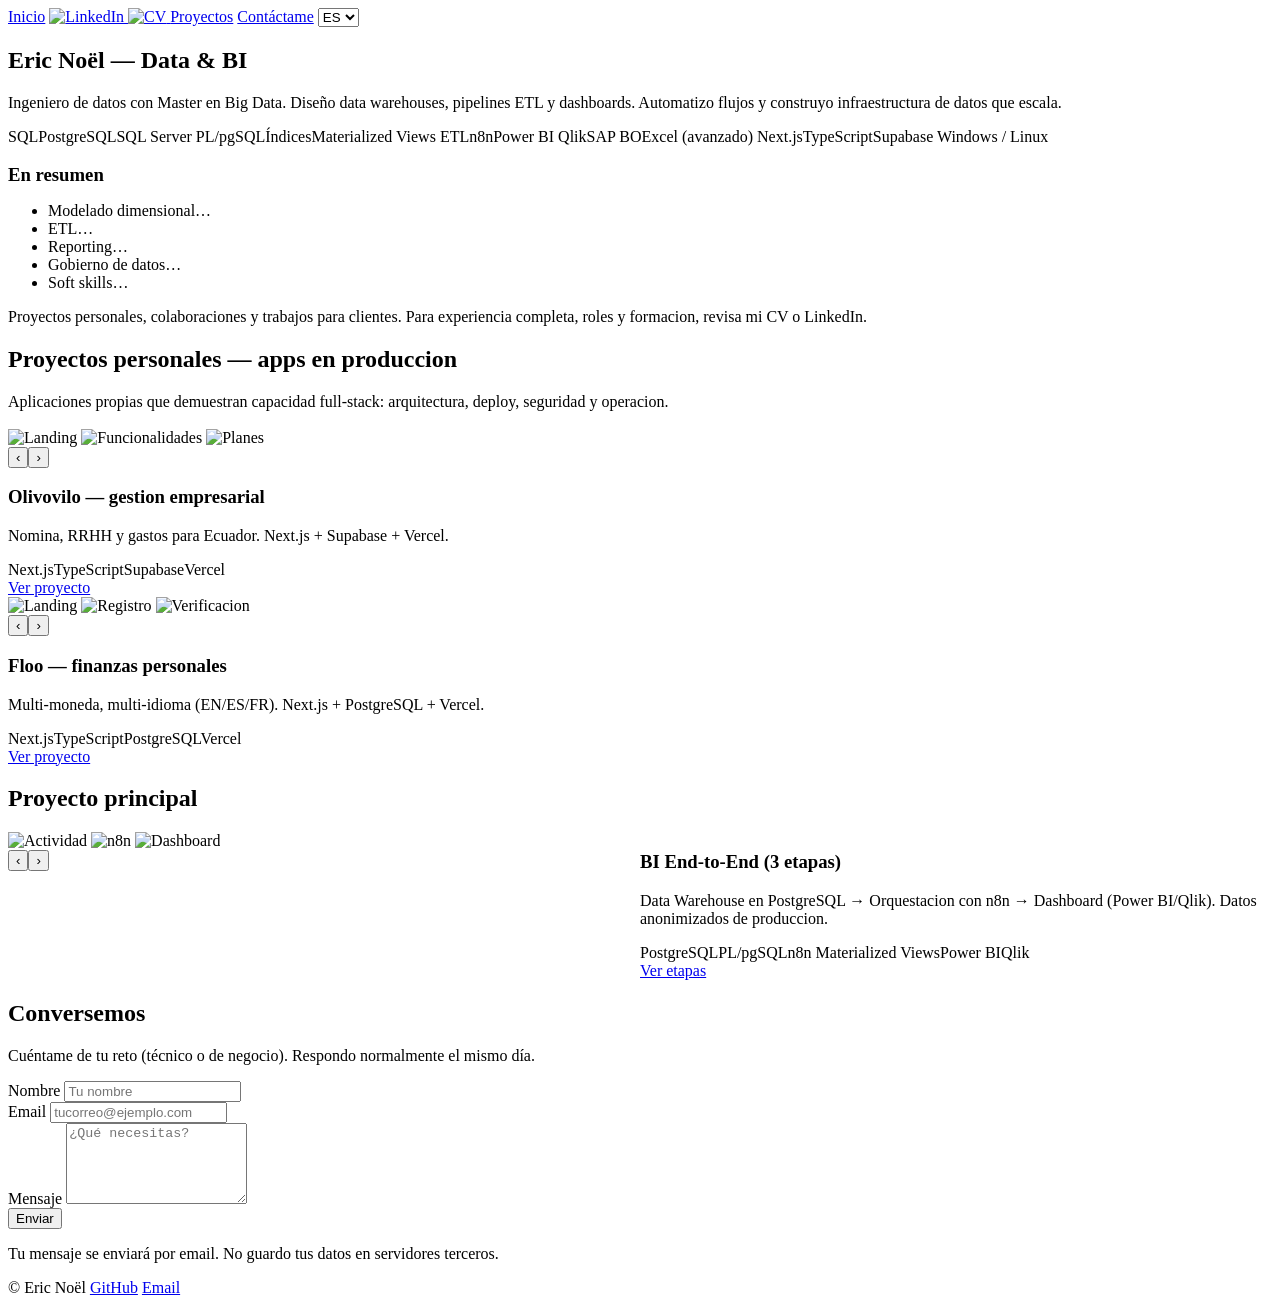
==== docs/index.html @ 12d29b4e "style: centrar navegacion del header en todas las paginas" ====
<!doctype html>
<html lang="es">
<head>
  <meta charset="utf-8" />
  <meta name="viewport" content="width=device-width, initial-scale=1" />
  <title>Portafolio — Eric Noël</title>
  <link rel="stylesheet" href="/portafolio-bi/assets/style.css" />
  <script defer src="/portafolio-bi/assets/app.js"></script>
</head>
<body data-page="home">
<header class="site-header">
  <div class="container header">
    <nav class="header-right nav">
      <a class="brand" href="/portafolio-bi/" data-i18n="brand">Inicio</a>
      <a class="icon-btn" href="https://www.linkedin.com/in/eric-no%C3%ABl-1ab60416a/" target="_blank" aria-label="LinkedIn" title="LinkedIn">
        <img src="/portafolio-bi/assets/icons/linkedin.png" alt="LinkedIn" />
      </a>
      <a class="icon-btn" href="https://drive.google.com/drive/folders/1m9ZEI6ZMaWivZS0kR5SY_bu6aTX4Y3aA?usp=sharing" target="_blank" aria-label="CV" title="CV">
        <img src="/portafolio-bi/assets/icons/cv.png" alt="CV" />
      </a>
      <a href="#proyectos" data-i18n="nav.projects">Proyectos</a>
      <a class="btn" href="#contacto" data-i18n="nav.contact">Contáctame</a>
      <select id="lang" aria-label="Idioma">
        <option value="es">ES</option><option value="en">EN</option><option value="fr">FR</option>
      </select>
    </nav>
  </div>
</header>

<section class="hero">
  <div class="container">
    <h1 data-i18n="hero.title">Eric Noël — Data & BI</h1>
    <p class="lead" data-i18n="hero.lead">Ingeniero de datos con Master en Big Data. Diseño data warehouses, pipelines ETL y dashboards. Automatizo flujos y construyo infraestructura de datos que escala.</p>

    <div class="chips">
      <span class="chip">SQL</span><span class="chip">PostgreSQL</span><span class="chip">SQL Server</span>
      <span class="chip">PL/pgSQL</span><span class="chip">Índices</span><span class="chip">Materialized Views</span>
      <span class="chip">ETL</span><span class="chip">n8n</span><span class="chip">Power BI</span>
      <span class="chip">Qlik</span><span class="chip">SAP BO</span><span class="chip">Excel (avanzado)</span>
      <span class="chip">Next.js</span><span class="chip">TypeScript</span><span class="chip">Supabase</span>
      <span class="chip">Windows / Linux</span>
    </div>

    <h3 style="margin:18px 0 6px" data-i18n="hero.quick.title">En resumen</h3>
    <ul class="bullets" data-i18n-html="hero.quick.list">
      <li data-i18n="hero.quick.1">Modelado dimensional…</li>
      <li data-i18n="hero.quick.2">ETL…</li>
      <li data-i18n="hero.quick.3">Reporting…</li>
      <li data-i18n="hero.quick.4">Gobierno de datos…</li>
      <li data-i18n="hero.quick.5">Soft skills…</li>
    </ul>

    <p class="subtle" data-i18n="hero.note">Proyectos personales, colaboraciones y trabajos para clientes. Para experiencia completa, roles y formacion, revisa mi CV o LinkedIn.</p>
  </div>
</section>

<!-- PROYECTOS PERSONALES -->
<section id="proyectos" class="section container">
  <h2 data-i18n="projects.personal">Proyectos personales — apps en produccion</h2>
  <p class="subtle" style="margin-bottom:18px" data-i18n="projects.personal.note">Aplicaciones propias que demuestran capacidad full-stack: arquitectura, deploy, seguridad y operacion.</p>
  <div class="grid cards" style="grid-template-columns:repeat(2,1fr)">
    <!-- Olivovilo -->
    <article class="card">
      <div class="card-media">
        <div class="carousel" data-autoplay="true">
          <div class="slides">
            <img src="/portafolio-bi/apps/servicios/img/landing.png" alt="Landing">
            <img src="/portafolio-bi/apps/servicios/img/features.png" alt="Funcionalidades">
            <img src="/portafolio-bi/apps/servicios/img/pricing.png" alt="Planes">
          </div>
          <button class="prev">&#8249;</button><button class="next">&#8250;</button>
        </div>
      </div>
      <div class="card-body">
        <h3 data-i18n="card.servicios.title">Olivovilo — gestion empresarial</h3>
        <p data-i18n="card.servicios.desc">Nomina, RRHH y gastos para Ecuador. Next.js + Supabase + Vercel.</p>
        <div class="tags"><span>Next.js</span><span>TypeScript</span><span>Supabase</span><span>Vercel</span></div>
        <a class="btn" href="/portafolio-bi/apps/servicios/" data-i18n="card.servicios.cta">Ver proyecto</a>
      </div>
    </article>

    <!-- Floo -->
    <article class="card">
      <div class="card-media">
        <div class="carousel" data-autoplay="true">
          <div class="slides">
            <img src="/portafolio-bi/apps/finanzas/img/login.png" alt="Landing">
            <img src="/portafolio-bi/apps/finanzas/img/register.png" alt="Registro">
            <img src="/portafolio-bi/apps/finanzas/img/verify.png" alt="Verificacion">
          </div>
          <button class="prev">&#8249;</button><button class="next">&#8250;</button>
        </div>
      </div>
      <div class="card-body">
        <h3 data-i18n="card.finanzas.title">Floo — finanzas personales</h3>
        <p data-i18n="card.finanzas.desc">Multi-moneda, multi-idioma (EN/ES/FR). Next.js + PostgreSQL + Vercel.</p>
        <div class="tags"><span>Next.js</span><span>TypeScript</span><span>PostgreSQL</span><span>Vercel</span></div>
        <a class="btn" href="/portafolio-bi/apps/finanzas/" data-i18n="card.finanzas.cta">Ver proyecto</a>
      </div>
    </article>
  </div>
</section>

<!-- PROYECTO PRINCIPAL -->
<section class="section container">
  <h2 data-i18n="projects.title">Proyecto principal</h2>
  <div class="grid cards" style="grid-template-columns:1fr">
    <article class="card" style="display:grid;grid-template-columns:1fr 1fr;gap:0">
      <div class="card-media">
        <div class="carousel" data-autoplay="true">
          <div class="slides">
            <img src="/portafolio-bi/bi/img/06_pgadmin_activity.png" alt="Actividad">
            <img src="/portafolio-bi/bi/img/01_n8n_flow.png" alt="n8n">
            <img src="/portafolio-bi/bi/img/kpi_principal.png" alt="Dashboard">
          </div>
          <button class="prev">‹</button><button class="next">›</button>
        </div>
      </div>
      <div class="card-body">
        <h3 data-i18n="card.bi.title">BI End-to-End (3 etapas)</h3>
        <p data-i18n="card.bi.desc">Data Warehouse en PostgreSQL → Orquestacion con n8n → Dashboard (Power BI/Qlik). Datos anonimizados de produccion.</p>
        <div class="tags">
          <span>PostgreSQL</span><span>PL/pgSQL</span><span>n8n</span>
          <span>Materialized Views</span><span>Power BI</span><span>Qlik</span>
        </div>
        <a class="btn" href="/portafolio-bi/bi/" data-i18n="card.bi.cta">Ver etapas</a>
      </div>
    </article>
  </div>
</section>

<!-- CTA CONTACTO -->
<section id="contacto" class="section container">
  <h2 data-i18n="contact.title">Conversemos</h2>
  <p class="lead" data-i18n="contact.lead">Cuéntame de tu reto (técnico o de negocio). Respondo normalmente el mismo día.</p>
  <form id="contactForm" class="form">
    <div class="form-row">
      <label data-i18n="contact.name">Nombre</label>
      <input type="text" name="name" required placeholder="Tu nombre">
    </div>
    <div class="form-row">
      <label data-i18n="contact.email">Email</label>
      <input type="email" name="email" required placeholder="tucorreo@ejemplo.com">
    </div>
    <div class="form-row">
      <label data-i18n="contact.message">Mensaje</label>
      <textarea name="message" rows="5" required placeholder="¿Qué necesitas?"></textarea>
    </div>
    <div class="form-actions">
      <button class="btn" type="submit" data-i18n="contact.send">Enviar</button>
      <span id="formMsg" class="notice"></span>
    </div>
  </form>
  <p class="subtle" data-i18n="contact.privacy">Tu mensaje se enviará por email. No guardo tus datos en servidores terceros.</p>
</section>

<footer class="site-footer">
  <div class="container">
    <span>© <span id="y"></span> Eric Noël</span>
    <a href="https://github.com/enoelromo/portafolio-bi">GitHub</a>
    <a href="mailto:enoelromo@gmail.com">Email</a>
  </div>
</footer>
</body>
</html>
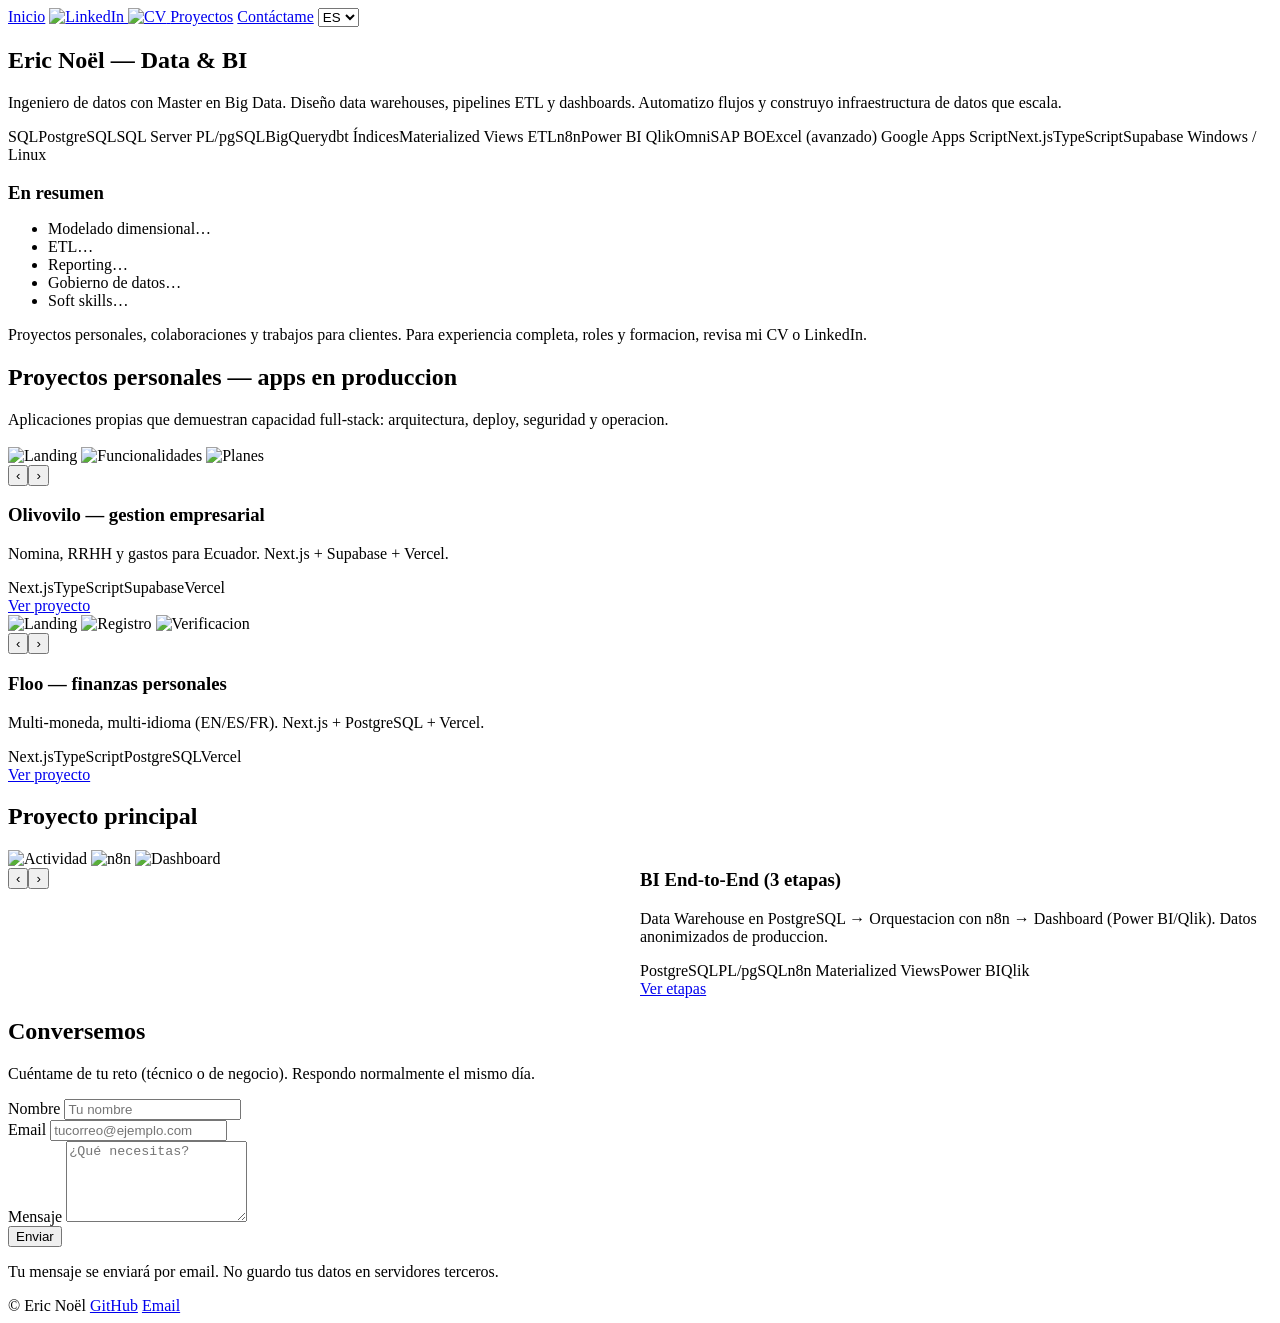
==== commit 4b6375cc: "feat: agregar BigQuery, dbt, Omni y Google Apps Script a chips del hero" ====
--- a/docs/index.html
+++ b/docs/index.html
@@ -34,10 +34,11 @@
 
     <div class="chips">
       <span class="chip">SQL</span><span class="chip">PostgreSQL</span><span class="chip">SQL Server</span>
-      <span class="chip">PL/pgSQL</span><span class="chip">Índices</span><span class="chip">Materialized Views</span>
+      <span class="chip">PL/pgSQL</span><span class="chip">BigQuery</span><span class="chip">dbt</span>
+      <span class="chip">Índices</span><span class="chip">Materialized Views</span>
       <span class="chip">ETL</span><span class="chip">n8n</span><span class="chip">Power BI</span>
-      <span class="chip">Qlik</span><span class="chip">SAP BO</span><span class="chip">Excel (avanzado)</span>
-      <span class="chip">Next.js</span><span class="chip">TypeScript</span><span class="chip">Supabase</span>
+      <span class="chip">Qlik</span><span class="chip">Omni</span><span class="chip">SAP BO</span><span class="chip">Excel (avanzado)</span>
+      <span class="chip">Google Apps Script</span><span class="chip">Next.js</span><span class="chip">TypeScript</span><span class="chip">Supabase</span>
       <span class="chip">Windows / Linux</span>
     </div>
 
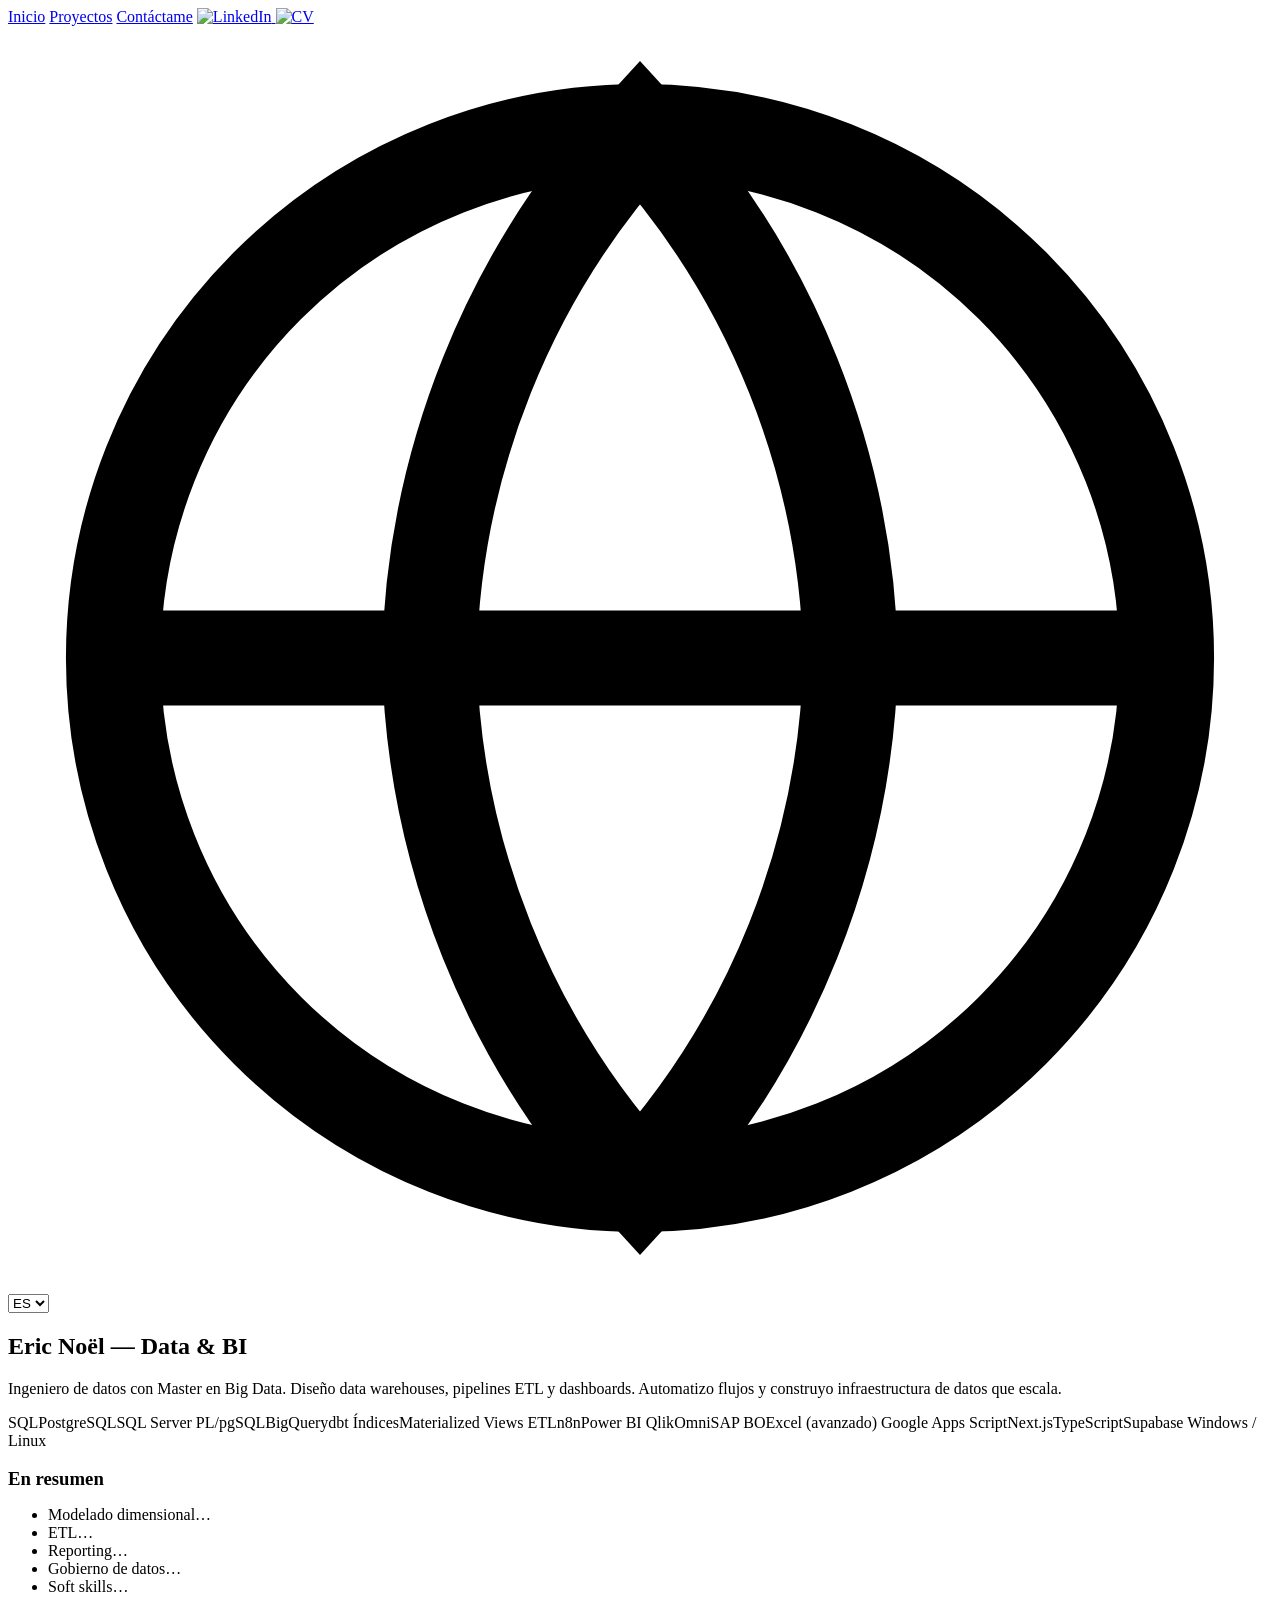
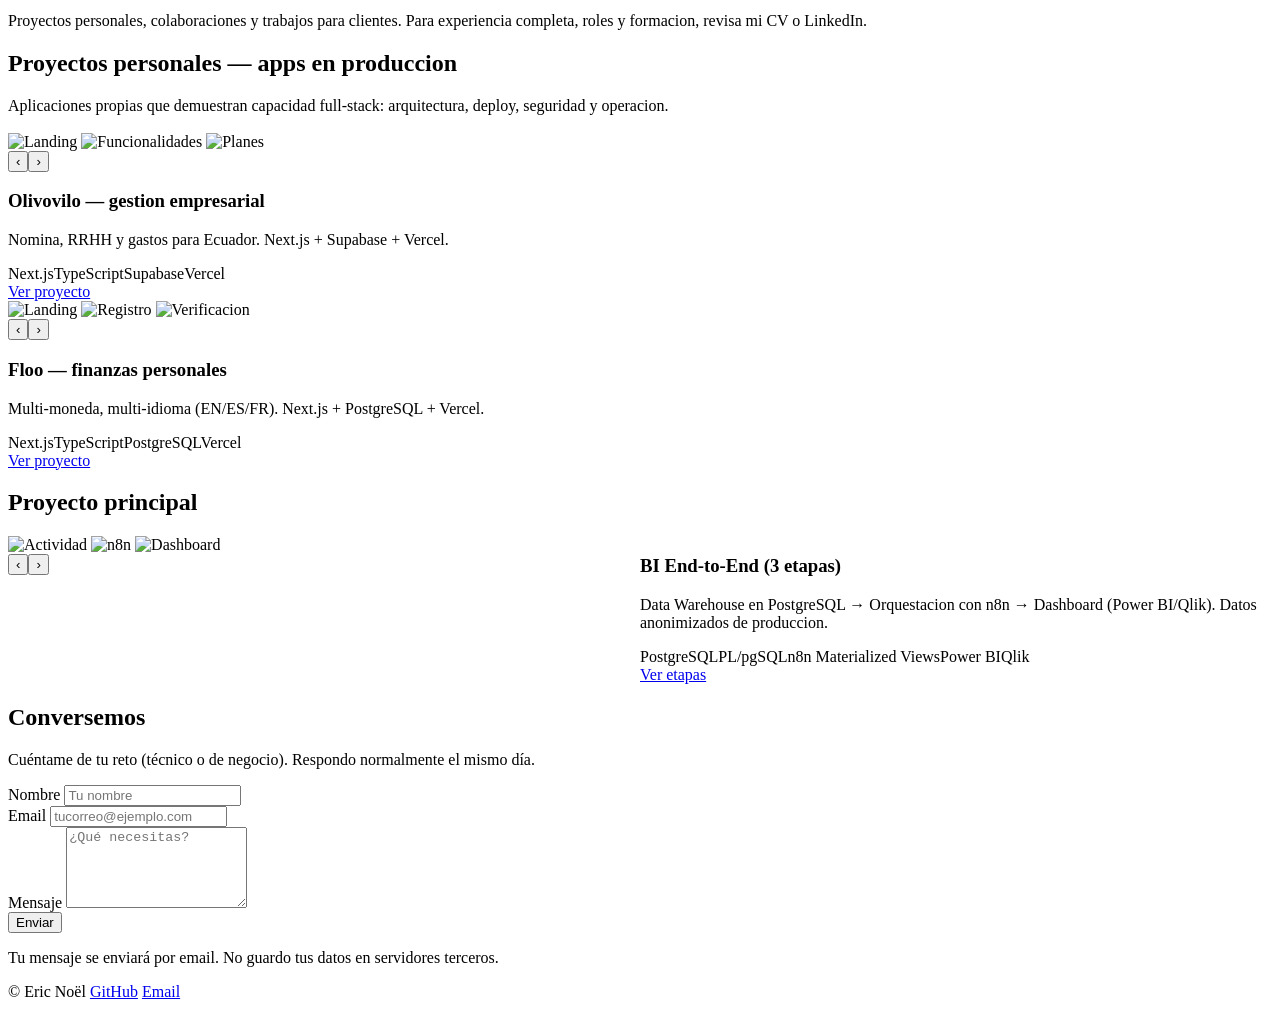
==== commit afbd7608: "style: rediseñar header - reordenar nav, uniformar links, agregar icono globo al idioma" ====
--- a/docs/index.html
+++ b/docs/index.html
@@ -11,18 +11,22 @@
 <header class="site-header">
   <div class="container header">
     <nav class="header-right nav">
-      <a class="brand" href="/portafolio-bi/" data-i18n="brand">Inicio</a>
+      <a class="nav-link brand" href="/portafolio-bi/" data-i18n="brand">Inicio</a>
+      <a class="nav-link" href="#proyectos" data-i18n="nav.projects">Proyectos</a>
+      <a class="nav-link" href="#contacto" data-i18n="nav.contact">Contáctame</a>
+      <span class="nav-sep"></span>
       <a class="icon-btn" href="https://www.linkedin.com/in/eric-no%C3%ABl-1ab60416a/" target="_blank" aria-label="LinkedIn" title="LinkedIn">
         <img src="/portafolio-bi/assets/icons/linkedin.png" alt="LinkedIn" />
       </a>
       <a class="icon-btn" href="https://drive.google.com/drive/folders/1m9ZEI6ZMaWivZS0kR5SY_bu6aTX4Y3aA?usp=sharing" target="_blank" aria-label="CV" title="CV">
         <img src="/portafolio-bi/assets/icons/cv.png" alt="CV" />
       </a>
-      <a href="#proyectos" data-i18n="nav.projects">Proyectos</a>
-      <a class="btn" href="#contacto" data-i18n="nav.contact">Contáctame</a>
-      <select id="lang" aria-label="Idioma">
-        <option value="es">ES</option><option value="en">EN</option><option value="fr">FR</option>
-      </select>
+      <div class="lang-wrap">
+        <svg class="lang-icon" viewBox="0 0 24 24" fill="none" stroke="currentColor" stroke-width="1.8"><circle cx="12" cy="12" r="10"/><path d="M2 12h20M12 2a15.3 15.3 0 0 1 4 10 15.3 15.3 0 0 1-4 10 15.3 15.3 0 0 1-4-10A15.3 15.3 0 0 1 12 2z"/></svg>
+        <select id="lang" aria-label="Idioma">
+          <option value="es">ES</option><option value="en">EN</option><option value="fr">FR</option>
+        </select>
+      </div>
     </nav>
   </div>
 </header>
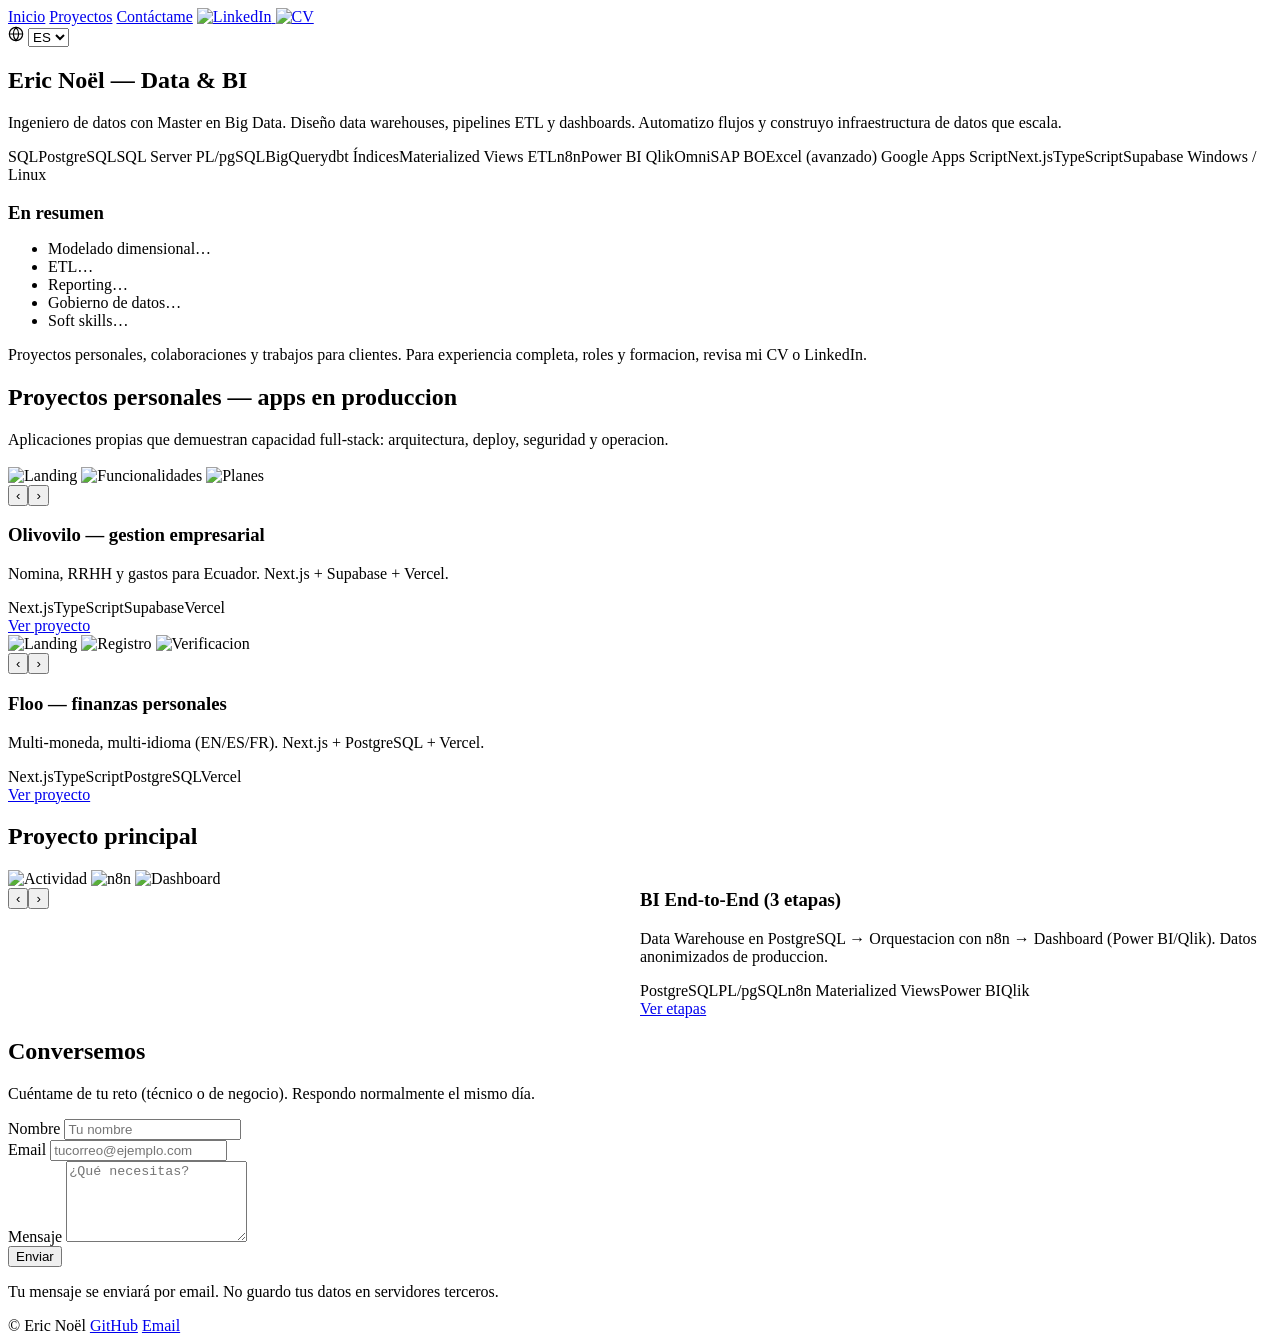
==== commit 93a86071: "fix: forzar tamaño 16x16 en SVG del icono de globo" ====
--- a/docs/index.html
+++ b/docs/index.html
@@ -22,7 +22,7 @@
         <img src="/portafolio-bi/assets/icons/cv.png" alt="CV" />
       </a>
       <div class="lang-wrap">
-        <svg class="lang-icon" viewBox="0 0 24 24" fill="none" stroke="currentColor" stroke-width="1.8"><circle cx="12" cy="12" r="10"/><path d="M2 12h20M12 2a15.3 15.3 0 0 1 4 10 15.3 15.3 0 0 1-4 10 15.3 15.3 0 0 1-4-10A15.3 15.3 0 0 1 12 2z"/></svg>
+        <svg class="lang-icon" width="16" height="16" viewBox="0 0 24 24" fill="none" stroke="currentColor" stroke-width="1.8"><circle cx="12" cy="12" r="10"/><path d="M2 12h20M12 2a15.3 15.3 0 0 1 4 10 15.3 15.3 0 0 1-4 10 15.3 15.3 0 0 1-4-10A15.3 15.3 0 0 1 12 2z"/></svg>
         <select id="lang" aria-label="Idioma">
           <option value="es">ES</option><option value="en">EN</option><option value="fr">FR</option>
         </select>
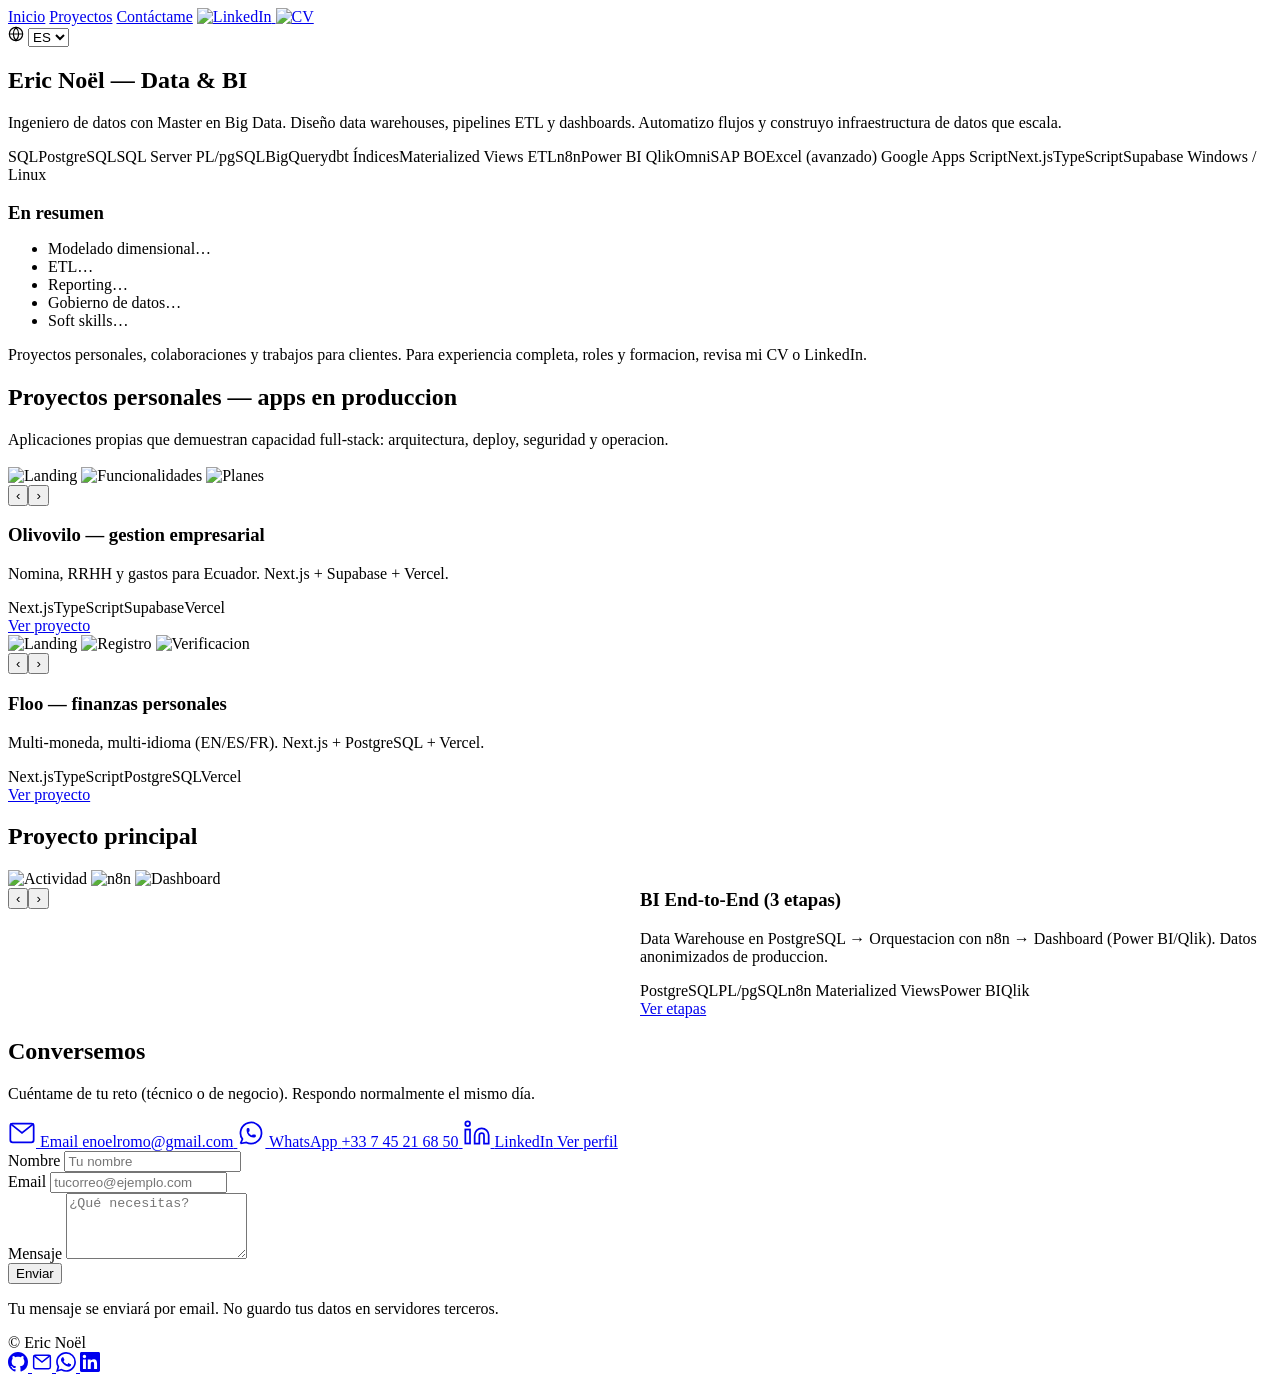
==== commit d6bc2145: "style: rediseñar seccion contacto con tarjetas y footer con iconos SVG Contacto: 3 tarjetas (Email, " ====
--- a/docs/index.html
+++ b/docs/index.html
@@ -136,34 +136,67 @@
 
 <!-- CTA CONTACTO -->
 <section id="contacto" class="section container">
-  <h2 data-i18n="contact.title">Conversemos</h2>
-  <p class="lead" data-i18n="contact.lead">Cuéntame de tu reto (técnico o de negocio). Respondo normalmente el mismo día.</p>
-  <form id="contactForm" class="form">
-    <div class="form-row">
-      <label data-i18n="contact.name">Nombre</label>
-      <input type="text" name="name" required placeholder="Tu nombre">
+  <div class="contact-block">
+    <h2 data-i18n="contact.title">Conversemos</h2>
+    <p class="lead" data-i18n="contact.lead">Cuéntame de tu reto (técnico o de negocio). Respondo normalmente el mismo día.</p>
+    <div class="contact-channels">
+      <a class="contact-card" href="mailto:enoelromo@gmail.com">
+        <svg width="28" height="28" viewBox="0 0 24 24" fill="none" stroke="currentColor" stroke-width="1.5"><rect x="2" y="4" width="20" height="16" rx="2"/><path d="M22 4l-10 8L2 4"/></svg>
+        <span class="contact-label">Email</span>
+        <span class="contact-value">enoelromo@gmail.com</span>
+      </a>
+      <a class="contact-card" href="https://wa.me/33745216850" target="_blank">
+        <svg width="28" height="28" viewBox="0 0 24 24" fill="none" stroke="currentColor" stroke-width="1.5"><path d="M3 21l1.65-3.8a9 9 0 1 1 3.4 2.9L3 21"/><path d="M9 10a.5.5 0 0 0 1 0V9a.5.5 0 0 0-1 0v1zm0 0a5 5 0 0 0 5 5m0 0h1a.5.5 0 0 0 0-1h-1a.5.5 0 0 0 0 1z"/></svg>
+        <span class="contact-label">WhatsApp</span>
+        <span class="contact-value">+33 7 45 21 68 50</span>
+      </a>
+      <a class="contact-card" href="https://www.linkedin.com/in/eric-no%C3%ABl-1ab60416a/" target="_blank">
+        <svg width="28" height="28" viewBox="0 0 24 24" fill="none" stroke="currentColor" stroke-width="1.5"><path d="M16 8a6 6 0 0 1 6 6v7h-4v-7a2 2 0 0 0-4 0v7h-4v-7a6 6 0 0 1 6-6z"/><rect x="2" y="9" width="4" height="12"/><circle cx="4" cy="4" r="2"/></svg>
+        <span class="contact-label">LinkedIn</span>
+        <span class="contact-value" data-i18n="contact.linkedin.value">Ver perfil</span>
+      </a>
     </div>
-    <div class="form-row">
-      <label data-i18n="contact.email">Email</label>
-      <input type="email" name="email" required placeholder="tucorreo@ejemplo.com">
-    </div>
-    <div class="form-row">
-      <label data-i18n="contact.message">Mensaje</label>
-      <textarea name="message" rows="5" required placeholder="¿Qué necesitas?"></textarea>
-    </div>
-    <div class="form-actions">
-      <button class="btn" type="submit" data-i18n="contact.send">Enviar</button>
-      <span id="formMsg" class="notice"></span>
-    </div>
-  </form>
-  <p class="subtle" data-i18n="contact.privacy">Tu mensaje se enviará por email. No guardo tus datos en servidores terceros.</p>
+    <form id="contactForm" class="form">
+      <div class="form-grid">
+        <div class="form-row">
+          <label data-i18n="contact.name">Nombre</label>
+          <input type="text" name="name" required placeholder="Tu nombre">
+        </div>
+        <div class="form-row">
+          <label data-i18n="contact.email">Email</label>
+          <input type="email" name="email" required placeholder="tucorreo@ejemplo.com">
+        </div>
+      </div>
+      <div class="form-row">
+        <label data-i18n="contact.message">Mensaje</label>
+        <textarea name="message" rows="4" required placeholder="¿Qué necesitas?"></textarea>
+      </div>
+      <div class="form-actions">
+        <button class="btn" type="submit" data-i18n="contact.send">Enviar</button>
+        <span id="formMsg" class="notice"></span>
+      </div>
+    </form>
+    <p class="subtle" data-i18n="contact.privacy">Tu mensaje se enviará por email. No guardo tus datos en servidores terceros.</p>
+  </div>
 </section>
 
 <footer class="site-footer">
   <div class="container">
     <span>© <span id="y"></span> Eric Noël</span>
-    <a href="https://github.com/enoelromo/portafolio-bi">GitHub</a>
-    <a href="mailto:enoelromo@gmail.com">Email</a>
+    <div class="footer-icons">
+      <a href="https://github.com/enoelromo" target="_blank" aria-label="GitHub" title="GitHub">
+        <svg width="20" height="20" viewBox="0 0 24 24" fill="currentColor"><path d="M12 0C5.37 0 0 5.37 0 12c0 5.31 3.435 9.795 8.205 11.385.6.105.825-.255.825-.57 0-.285-.015-1.23-.015-2.235-3.015.555-3.795-.735-4.035-1.41-.135-.345-.72-1.41-1.23-1.695-.42-.225-1.02-.78-.015-.795.945-.015 1.62.87 1.845 1.23 1.08 1.815 2.805 1.305 3.495.99.105-.78.42-1.305.765-1.605-2.67-.3-5.46-1.335-5.46-5.925 0-1.305.465-2.385 1.23-3.225-.12-.3-.54-1.53.12-3.18 0 0 1.005-.315 3.3 1.23.96-.27 1.98-.405 3-.405s2.04.135 3 .405c2.295-1.56 3.3-1.23 3.3-1.23.66 1.65.24 2.88.12 3.18.765.84 1.23 1.905 1.23 3.225 0 4.605-2.805 5.625-5.475 5.925.435.375.81 1.095.81 2.22 0 1.605-.015 2.895-.015 3.3 0 .315.225.69.825.57A12.02 12.02 0 0 0 24 12c0-6.63-5.37-12-12-12z"/></svg>
+      </a>
+      <a href="mailto:enoelromo@gmail.com" aria-label="Email" title="Email">
+        <svg width="20" height="20" viewBox="0 0 24 24" fill="none" stroke="currentColor" stroke-width="1.8"><rect x="2" y="4" width="20" height="16" rx="2"/><path d="M22 4l-10 8L2 4"/></svg>
+      </a>
+      <a href="https://wa.me/33745216850" target="_blank" aria-label="WhatsApp" title="WhatsApp">
+        <svg width="20" height="20" viewBox="0 0 24 24" fill="currentColor"><path d="M17.472 14.382c-.297-.149-1.758-.867-2.03-.967-.273-.099-.471-.148-.67.15-.197.297-.767.966-.94 1.164-.173.199-.347.223-.644.075-.297-.15-1.255-.463-2.39-1.475-.883-.788-1.48-1.761-1.653-2.059-.173-.297-.018-.458.13-.606.134-.133.298-.347.446-.52.149-.174.198-.298.298-.497.099-.198.05-.371-.025-.52-.075-.149-.669-1.612-.916-2.207-.242-.579-.487-.5-.669-.51-.173-.008-.371-.01-.57-.01-.198 0-.52.074-.792.372-.272.297-1.04 1.016-1.04 2.479 0 1.462 1.065 2.875 1.213 3.074.149.198 2.096 3.2 5.077 4.487.709.306 1.262.489 1.694.625.712.227 1.36.195 1.871.118.571-.085 1.758-.719 2.006-1.413.248-.694.248-1.289.173-1.413-.074-.124-.272-.198-.57-.347m-5.421 7.403h-.004a9.87 9.87 0 0 1-5.031-1.378l-.361-.214-3.741.982.998-3.648-.235-.374a9.86 9.86 0 0 1-1.51-5.26c.001-5.45 4.436-9.884 9.888-9.884 2.64 0 5.122 1.03 6.988 2.898a9.825 9.825 0 0 1 2.893 6.994c-.003 5.45-4.437 9.884-9.885 9.884m8.413-18.297A11.815 11.815 0 0 0 12.05 0C5.495 0 .16 5.335.157 11.892c0 2.096.547 4.142 1.588 5.945L.057 24l6.305-1.654a11.882 11.882 0 0 0 5.683 1.448h.005c6.554 0 11.89-5.335 11.893-11.893a11.821 11.821 0 0 0-3.48-8.413z"/></svg>
+      </a>
+      <a href="https://www.linkedin.com/in/eric-no%C3%ABl-1ab60416a/" target="_blank" aria-label="LinkedIn" title="LinkedIn">
+        <svg width="20" height="20" viewBox="0 0 24 24" fill="currentColor"><path d="M20.447 20.452h-3.554v-5.569c0-1.328-.027-3.037-1.852-3.037-1.853 0-2.136 1.445-2.136 2.939v5.667H9.351V9h3.414v1.561h.046c.477-.9 1.637-1.85 3.37-1.85 3.601 0 4.267 2.37 4.267 5.455v6.286zM5.337 7.433a2.062 2.062 0 0 1-2.063-2.065 2.064 2.064 0 1 1 2.063 2.065zm1.782 13.019H3.555V9h3.564v11.452zM22.225 0H1.771C.792 0 0 .774 0 1.729v20.542C0 23.227.792 24 1.771 24h20.451C23.2 24 24 23.227 24 22.271V1.729C24 .774 23.2 0 22.222 0h.003z"/></svg>
+      </a>
+    </div>
   </div>
 </footer>
 </body>
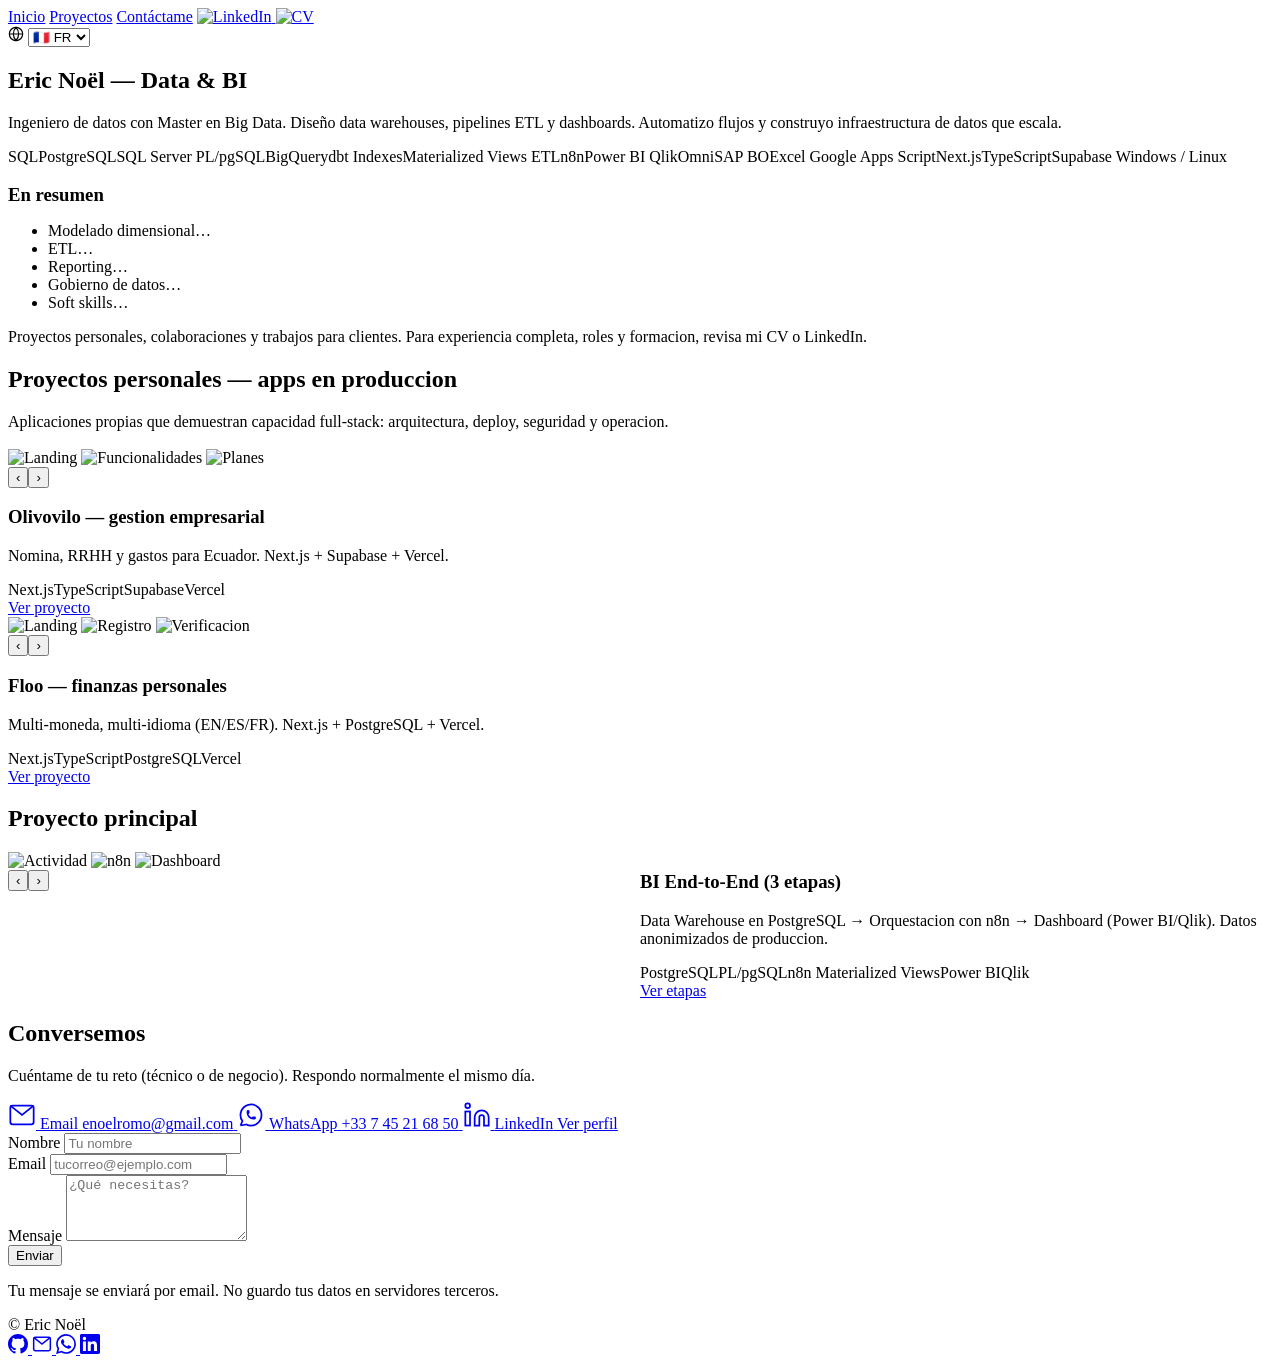
==== commit f8b17072: "fix: corregir traducciones i18n y completar soporte multilingüe ES/EN/FR - Corregir ~80 acentos falt" ====
--- a/docs/index.html
+++ b/docs/index.html
@@ -23,8 +23,8 @@
       </a>
       <div class="lang-wrap">
         <svg class="lang-icon" width="16" height="16" viewBox="0 0 24 24" fill="none" stroke="currentColor" stroke-width="1.8"><circle cx="12" cy="12" r="10"/><path d="M2 12h20M12 2a15.3 15.3 0 0 1 4 10 15.3 15.3 0 0 1-4 10 15.3 15.3 0 0 1-4-10A15.3 15.3 0 0 1 12 2z"/></svg>
-        <select id="lang" aria-label="Idioma">
-          <option value="es">ES</option><option value="en">EN</option><option value="fr">FR</option>
+        <select id="lang" aria-label="Idioma" data-i18n-aria="aria.lang">
+          <option value="fr">🇫🇷 FR</option><option value="es">🇪🇸 ES</option><option value="en">🇬🇧 EN</option>
         </select>
       </div>
     </nav>
@@ -39,9 +39,9 @@
     <div class="chips">
       <span class="chip">SQL</span><span class="chip">PostgreSQL</span><span class="chip">SQL Server</span>
       <span class="chip">PL/pgSQL</span><span class="chip">BigQuery</span><span class="chip">dbt</span>
-      <span class="chip">Índices</span><span class="chip">Materialized Views</span>
+      <span class="chip" data-i18n="chip.indexes">Indexes</span><span class="chip" data-i18n="chip.mv">Materialized Views</span>
       <span class="chip">ETL</span><span class="chip">n8n</span><span class="chip">Power BI</span>
-      <span class="chip">Qlik</span><span class="chip">Omni</span><span class="chip">SAP BO</span><span class="chip">Excel (avanzado)</span>
+      <span class="chip">Qlik</span><span class="chip">Omni</span><span class="chip">SAP BO</span><span class="chip">Excel</span>
       <span class="chip">Google Apps Script</span><span class="chip">Next.js</span><span class="chip">TypeScript</span><span class="chip">Supabase</span>
       <span class="chip">Windows / Linux</span>
     </div>
@@ -69,9 +69,9 @@
       <div class="card-media">
         <div class="carousel" data-autoplay="true">
           <div class="slides">
-            <img src="/portafolio-bi/apps/servicios/img/landing.png" alt="Landing">
-            <img src="/portafolio-bi/apps/servicios/img/features.png" alt="Funcionalidades">
-            <img src="/portafolio-bi/apps/servicios/img/pricing.png" alt="Planes">
+            <img src="/portafolio-bi/apps/servicios/img/landing.png" alt="Landing" data-i18n-alt="alt.olivovilo.landing">
+            <img src="/portafolio-bi/apps/servicios/img/features.png" alt="Funcionalidades" data-i18n-alt="alt.olivovilo.features">
+            <img src="/portafolio-bi/apps/servicios/img/pricing.png" alt="Planes" data-i18n-alt="alt.olivovilo.pricing">
           </div>
           <button class="prev">&#8249;</button><button class="next">&#8250;</button>
         </div>
@@ -89,9 +89,9 @@
       <div class="card-media">
         <div class="carousel" data-autoplay="true">
           <div class="slides">
-            <img src="/portafolio-bi/apps/finanzas/img/login.png" alt="Landing">
-            <img src="/portafolio-bi/apps/finanzas/img/register.png" alt="Registro">
-            <img src="/portafolio-bi/apps/finanzas/img/verify.png" alt="Verificacion">
+            <img src="/portafolio-bi/apps/finanzas/img/login.png" alt="Landing" data-i18n-alt="alt.floo.landing">
+            <img src="/portafolio-bi/apps/finanzas/img/register.png" alt="Registro" data-i18n-alt="alt.floo.register">
+            <img src="/portafolio-bi/apps/finanzas/img/verify.png" alt="Verificacion" data-i18n-alt="alt.floo.verify">
           </div>
           <button class="prev">&#8249;</button><button class="next">&#8250;</button>
         </div>
@@ -114,9 +114,9 @@
       <div class="card-media">
         <div class="carousel" data-autoplay="true">
           <div class="slides">
-            <img src="/portafolio-bi/bi/img/06_pgadmin_activity.png" alt="Actividad">
-            <img src="/portafolio-bi/bi/img/01_n8n_flow.png" alt="n8n">
-            <img src="/portafolio-bi/bi/img/kpi_principal.png" alt="Dashboard">
+            <img src="/portafolio-bi/bi/img/06_pgadmin_activity.png" alt="Actividad" data-i18n-alt="alt.bi.activity">
+            <img src="/portafolio-bi/bi/img/01_n8n_flow.png" alt="n8n" data-i18n-alt="alt.bi.n8n">
+            <img src="/portafolio-bi/bi/img/kpi_principal.png" alt="Dashboard" data-i18n-alt="alt.bi.dashboard">
           </div>
           <button class="prev">‹</button><button class="next">›</button>
         </div>
@@ -160,16 +160,16 @@
       <div class="form-grid">
         <div class="form-row">
           <label data-i18n="contact.name">Nombre</label>
-          <input type="text" name="name" required placeholder="Tu nombre">
+          <input type="text" name="name" required placeholder="Tu nombre" data-i18n-placeholder="contact.name.ph">
         </div>
         <div class="form-row">
           <label data-i18n="contact.email">Email</label>
-          <input type="email" name="email" required placeholder="tucorreo@ejemplo.com">
+          <input type="email" name="email" required placeholder="tucorreo@ejemplo.com" data-i18n-placeholder="contact.email.ph">
         </div>
       </div>
       <div class="form-row">
         <label data-i18n="contact.message">Mensaje</label>
-        <textarea name="message" rows="4" required placeholder="¿Qué necesitas?"></textarea>
+        <textarea name="message" rows="4" required placeholder="¿Qué necesitas?" data-i18n-placeholder="contact.message.ph"></textarea>
       </div>
       <div class="form-actions">
         <button class="btn" type="submit" data-i18n="contact.send">Enviar</button>
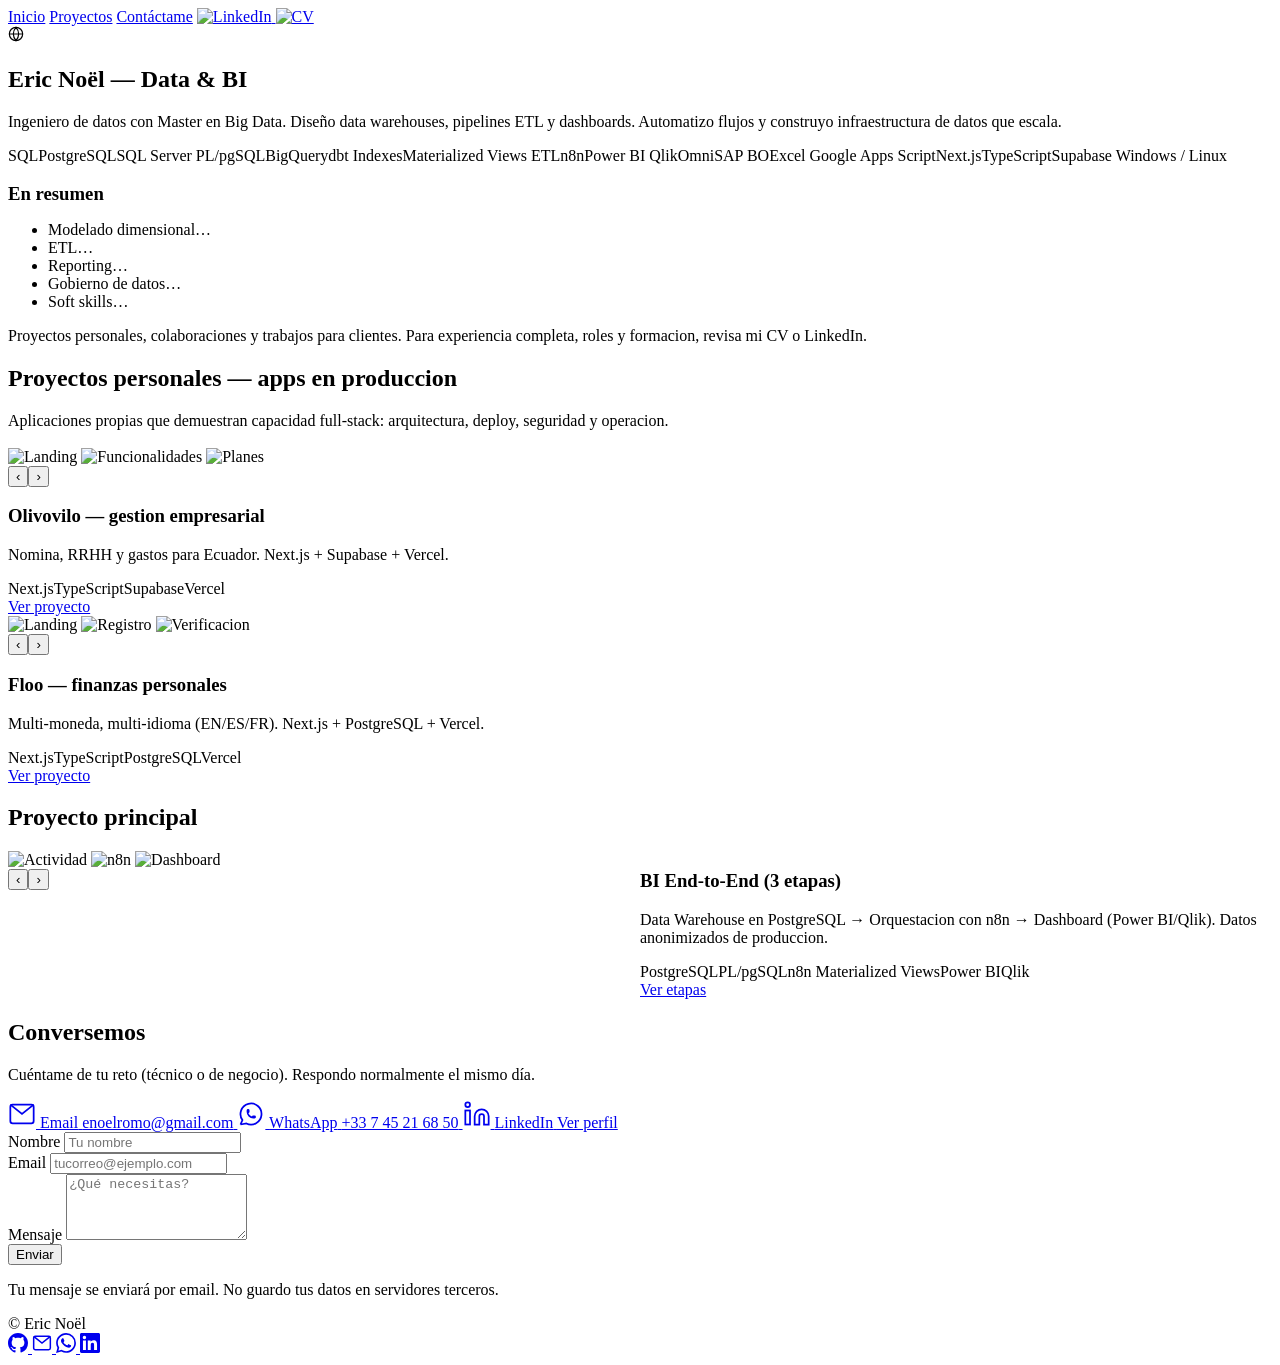
==== commit d2c007e2: "feat: agregar banderas SVG al selector de idioma y actualizar docs del repo - Reemplazar <select> na" ====
--- a/docs/index.html
+++ b/docs/index.html
@@ -21,11 +21,10 @@
       <a class="icon-btn" href="https://drive.google.com/drive/folders/1m9ZEI6ZMaWivZS0kR5SY_bu6aTX4Y3aA?usp=sharing" target="_blank" aria-label="CV" title="CV">
         <img src="/portafolio-bi/assets/icons/cv.png" alt="CV" />
       </a>
-      <div class="lang-wrap">
+      <div class="lang-wrap" id="langSwitcher" aria-label="Idioma" data-i18n-aria="aria.lang">
         <svg class="lang-icon" width="16" height="16" viewBox="0 0 24 24" fill="none" stroke="currentColor" stroke-width="1.8"><circle cx="12" cy="12" r="10"/><path d="M2 12h20M12 2a15.3 15.3 0 0 1 4 10 15.3 15.3 0 0 1-4 10 15.3 15.3 0 0 1-4-10A15.3 15.3 0 0 1 12 2z"/></svg>
-        <select id="lang" aria-label="Idioma" data-i18n-aria="aria.lang">
-          <option value="fr">🇫🇷 FR</option><option value="es">🇪🇸 ES</option><option value="en">🇬🇧 EN</option>
-        </select>
+        <span class="lang-current" id="langCurrent"></span>
+        <div class="lang-dropdown" id="langDropdown"></div>
       </div>
     </nav>
   </div>
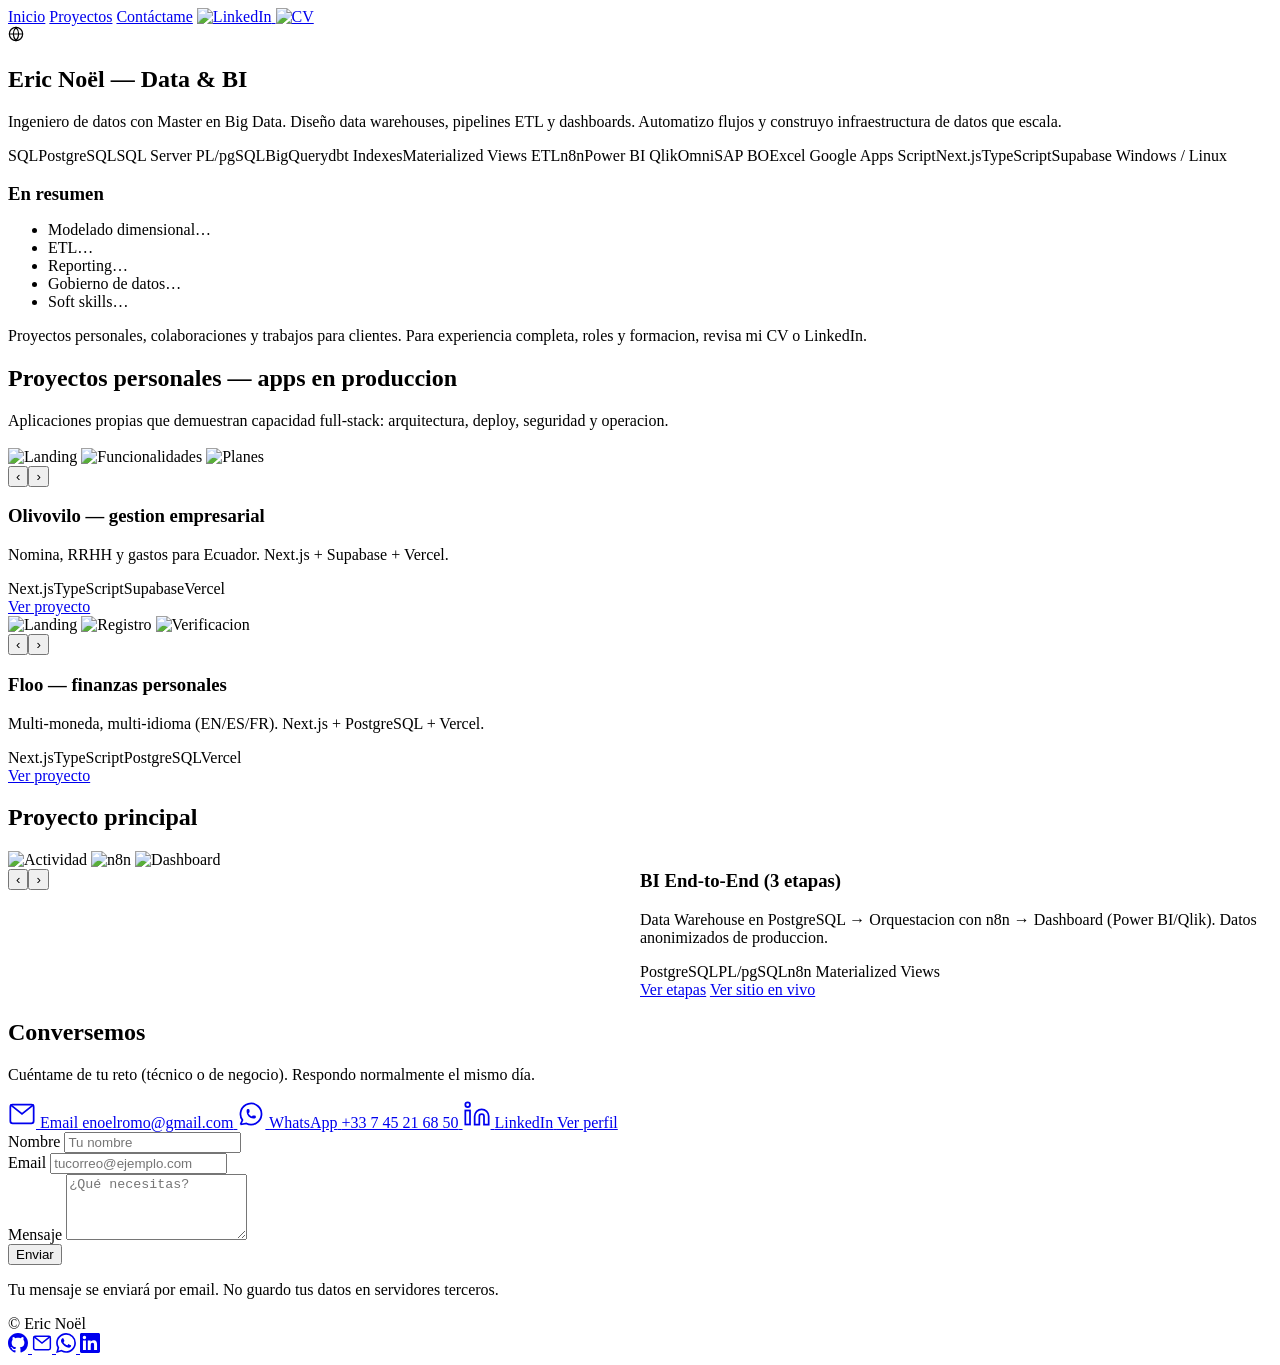
==== commit 312bbc02: "fix: corregir proyecto BI - quitar Power BI/Qlik, renombrar sección, agregar link cajasmart - Quitar" ====
--- a/docs/index.html
+++ b/docs/index.html
@@ -125,9 +125,10 @@
         <p data-i18n="card.bi.desc">Data Warehouse en PostgreSQL → Orquestacion con n8n → Dashboard (Power BI/Qlik). Datos anonimizados de produccion.</p>
         <div class="tags">
           <span>PostgreSQL</span><span>PL/pgSQL</span><span>n8n</span>
-          <span>Materialized Views</span><span>Power BI</span><span>Qlik</span>
+          <span>Materialized Views</span>
         </div>
         <a class="btn" href="/portafolio-bi/bi/" data-i18n="card.bi.cta">Ver etapas</a>
+        <a class="btn ghost" href="https://www.cajasmart.com/" target="_blank" data-i18n="cta.live">Ver sitio en vivo</a>
       </div>
     </article>
   </div>
